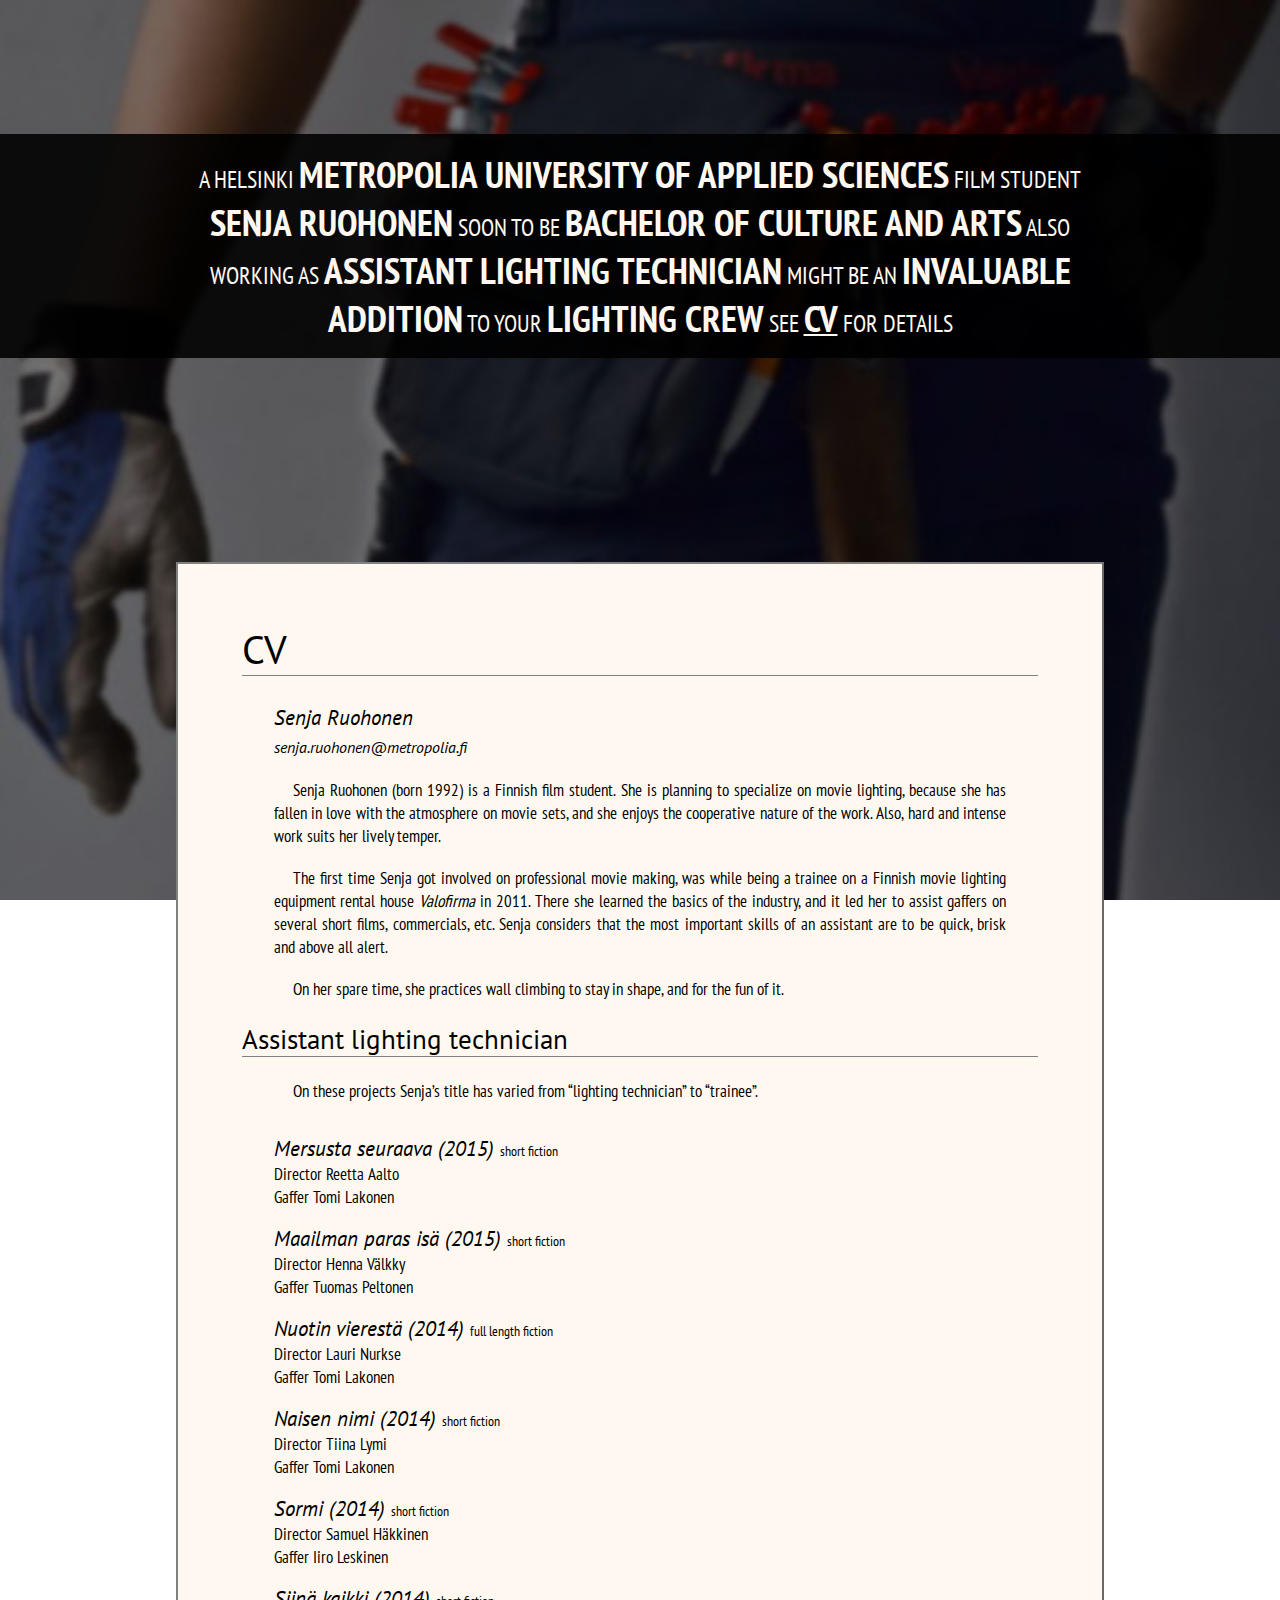
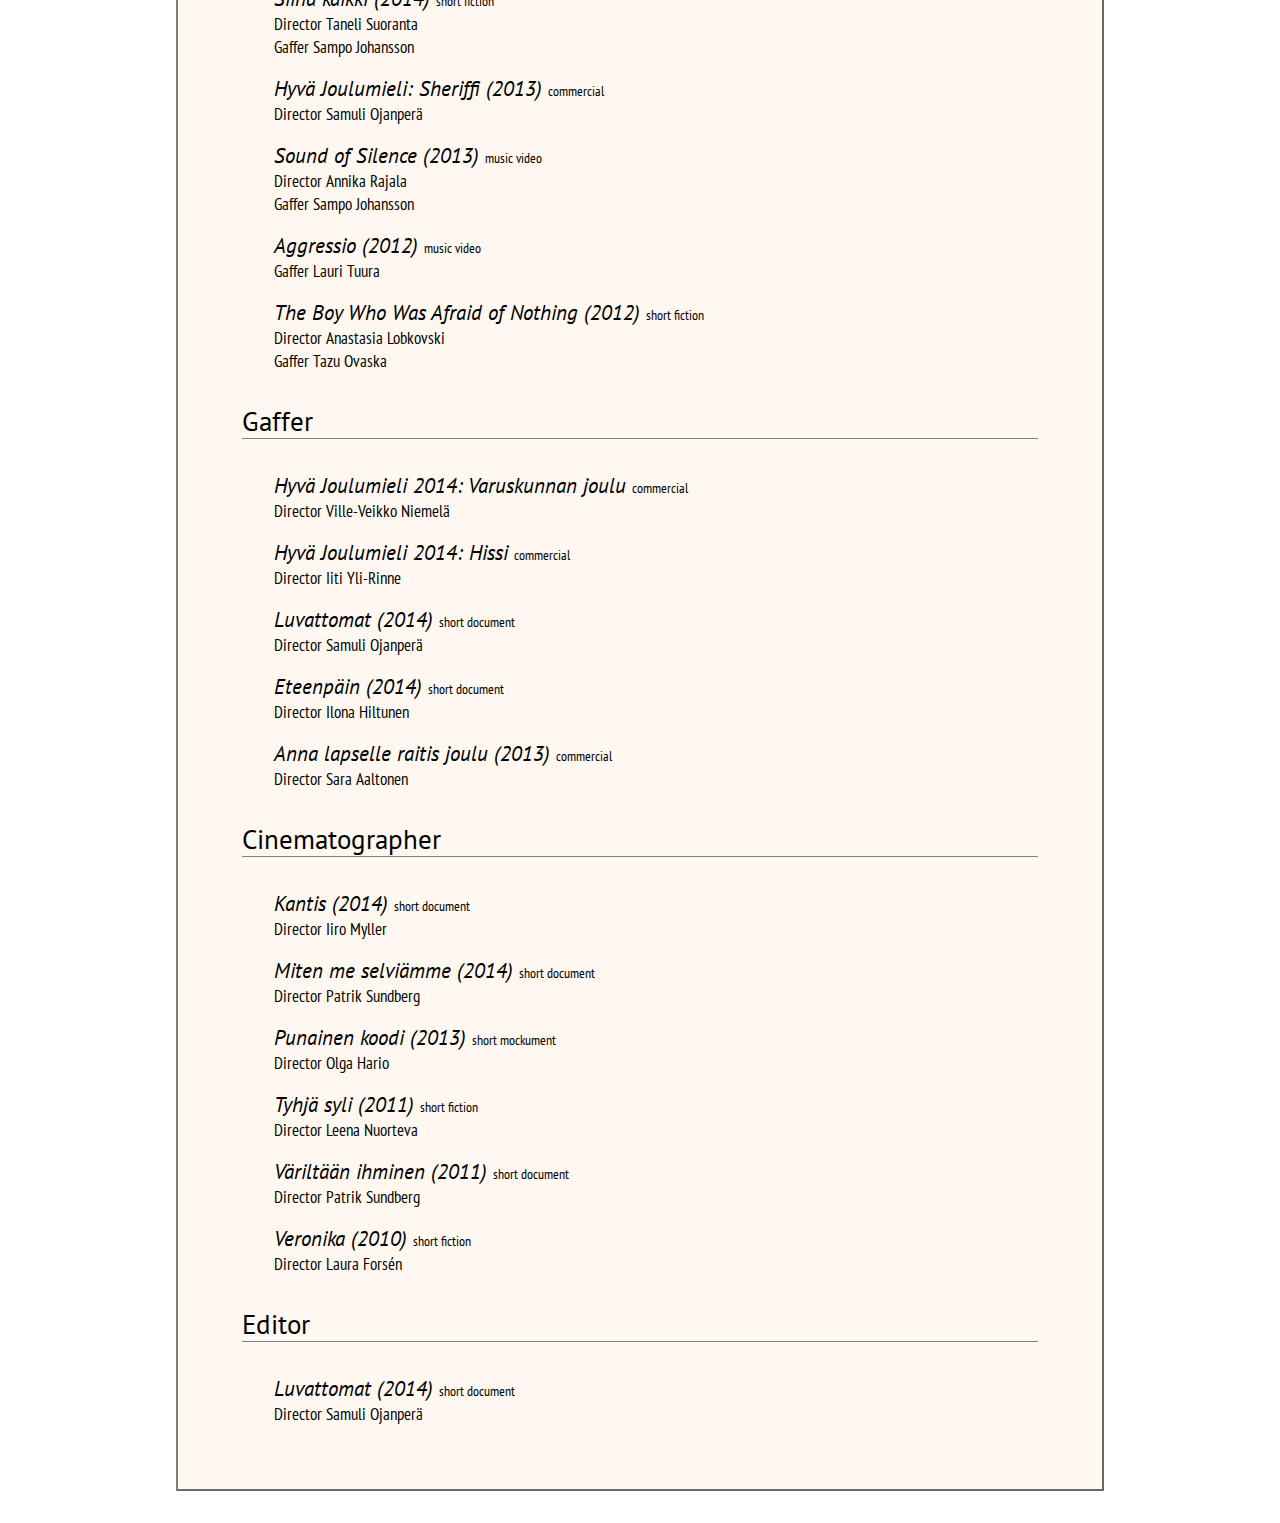
==== index.html @ 30460983 "Talents to skills" ====
<!DOCTYPE html>
<html xmlns="http://www.w3.org/1999/xhtml">
<head>
<title>Senja Ruohonen</title>
<link rel="stylesheet" href="senja.css">
<link rel="icon" href="imgs/nipsu16.png" sizes="16x16">
<link rel="icon" href="imgs/nipsu96.png" sizes="96x96">
<link rel="icon" href="imgs/nipsu32.png" sizes="32x32">
<meta property="og:title" content="Senja Ruohonen">
<meta property="og:url" content="http://senjaruohonen.name">
<meta property="og:site_name" content="Website of Senja Ruohonen">
<meta property="og:image" content="http://senjaruohonen.name/imgs/fbog.jpg">
<meta property="og:description" content="A Helsinki Metropolia University of Applied Sciences film student Senja Ruohonen, soon to be Bachelor of Culture And Arts, also working as Assistant Lighting Technician might be an invaluable addition to your lighting crew.">
<script src="https://ajax.googleapis.com/ajax/libs/jquery/2.1.3/jquery.min.js"></script>
<script src="senja.js"></script>
</head>
<body>

<div id="viewport">

<div id="cover"></div>

<div id="banner"><p>A HELSINKI <em>METROPOLIA UNIVERSITY OF APPLIED SCIENCES</em> FILM STUDENT <em>SENJA RUOHONEN</em> SOON TO BE <em>BACHELOR OF CULTURE AND ARTS</em> ALSO WORKING AS <em>ASSISTANT LIGHTING TECHNICIAN</em> MIGHT BE AN <em>INVALUABLE ADDITION</em> TO YOUR <em>LIGHTING CREW</em> SEE <a href="#cv"><em>CV</em></a> FOR DETAILS</p></div>

</div>

<a id="cv">&nbsp;</a>

<div id="a4">

<h1>CV</h1>

<address>Senja Ruohonen<br>
<small>senja.ruohonen&#64;metropolia&#46;fi</small></address>

<p>Senja Ruohonen (born 1992) is a Finnish film student. She is planning to specialize on movie lighting, because she has fallen in love with the atmosphere on movie sets, and she enjoys the cooperative nature of the work. Also, hard and intense work suits her lively temper.</p>

<p>The first time Senja got involved on professional movie making, was while being a trainee on a Finnish movie lighting equipment rental house <i>Valofirma</i> in 2011. There she learned the basics of the industry, and it led her to assist gaffers on several short films, commercials, etc. Senja considers that the most important skills of an assistant are to be quick, brisk and above all alert.</p>

<p>On her spare time, she practices wall climbing to stay in shape, and for the fun of it.</p>

<h2>Assistant lighting technician</h2>

<p>On these projects Senja’s title has varied from “lighting technician” to “trainee”.</p>

<ul>

<li>
<cite>Mersusta seuraava (2015) </cite><small>short fiction</small><br>
Director Reetta Aalto<br>Gaffer Tomi Lakonen<br>
</li>

<li>
<cite>Maailman paras isä (2015) </cite><small>short fiction</small><br>
Director Henna Välkky<br>Gaffer Tuomas Peltonen<br>
</li>

<li>
<cite>Nuotin vierestä (2014) </cite><small>full length fiction</small><br>
Director Lauri Nurkse<br>Gaffer Tomi Lakonen<br>
</li>

<li>
<cite>Naisen nimi (2014) </cite><small>short fiction</small><br>
Director Tiina Lymi<br>Gaffer Tomi Lakonen<br>
</li>

<li>
<cite>Sormi (2014) </cite><small>short fiction</small><br>
Director Samuel Häkkinen<br>Gaffer Iiro Leskinen<br>
</li>

<li>
<cite>Siinä kaikki (2014) </cite><small>short fiction</small><br>
Director Taneli Suoranta<br>Gaffer Sampo Johansson<br>
</li>

<li>
<cite>Hyvä Joulumieli: Sheriffi (2013) </cite><small>commercial</small><br>
Director Samuli Ojanperä<br>
</li>

<li>
<cite>Sound of Silence (2013) </cite><small>music video</small><br>
Director Annika Rajala<br>Gaffer Sampo Johansson<br>
</li>

<li>
<cite>Aggressio (2012) </cite><small>music video</small><br>
Gaffer Lauri Tuura<br>
</li>

<li>
<cite>The Boy Who Was Afraid of Nothing (2012) </cite><small>short fiction</small><br>
Director Anastasia Lobkovski<br>Gaffer Tazu Ovaska<br>
</li>

</ul>

<h2>Gaffer</h2>

<ul>

<li>
<cite>Hyvä Joulumieli 2014: Varuskunnan joulu </cite><small>commercial</small><br>
Director Ville-Veikko Niemelä<br>
</li>

<li>
<cite>Hyvä Joulumieli 2014: Hissi </cite><small>commercial</small><br>
Director Iiti Yli-Rinne<br>
</li>

<li>
<cite>Luvattomat (2014) </cite><small>short document</small><br>
Director Samuli Ojanperä<br>
</li>

<li>
<cite>Eteenpäin (2014) </cite><small>short document</small><br>
Director Ilona Hiltunen<br>
</li>

<li>
<cite>Anna lapselle raitis joulu (2013) </cite><small>commercial</small><br>
Director Sara Aaltonen<br>
</li>

</ul>

<h2>Cinematographer</h2>

<ul>

<li>
<cite>Kantis (2014) </cite><small>short document</small><br>
Director Iiro Myller<br>
</li>

<li>
<cite>Miten me selviämme (2014) </cite><small>short document</small><br>
Director Patrik Sundberg<br>
</li>

<li>
<cite>Punainen koodi (2013) </cite><small>short mockument</small><br>
Director Olga Hario<br>
</li>

<li>
<cite>Tyhjä syli (2011) </cite><small>short fiction</small><br>
Director Leena Nuorteva<br>
</li>

<li>
<cite>Väriltään ihminen (2011) </cite><small>short document</small><br>
Director Patrik Sundberg<br>
</li>

<li>
<cite>Veronika (2010) </cite><small>short fiction</small><br>
Director Laura Forsén<br>
</li>

</ul>

<h2>Editor</h2>

<ul>

<li>
<cite>Luvattomat (2014) </cite><small>short document</small><br>
Director Samuli Ojanperä<br>
</li>

</ul>

</div>

</body>
</html>
---- senja.css ----
@import url(http://fonts.googleapis.com/css?family=PT+Sans|PT+Sans+Narrow);

html, body, div {
  margin: 0;
  padding: 0;
}

body {
  background: url(imgs/mini.jpg) no-repeat center center fixed;
  -webkit-background-size: cover;
  -moz-background-size: cover;
  -o-background-size: cover;
  background-size: cover;
}

div#viewport {
  min-height: 480px;
  position: relative;
  margin-bottom: 2rem;
}

div#cover {
  position: absolute;
  width: 100%;
  height: 100%;
  overflow: hidden;
  background: url(imgs/mini.jpg) no-repeat center center fixed;
  -webkit-background-size: cover;
  -moz-background-size: cover;
  -o-background-size: cover;
  background-size: cover;
}

div#banner {
  position: absolute;
  top: 28%;
  left: 0;
  right: 0;
  background: rgba(0, 0, 0, 0.88);
}

#banner p {
  margin: 1rem auto;
  max-width: 72%;
  text-align: center;
  font-size: 18pt;
  font-weight: normal;
  font-family: 'PT Sans Narrow', sans-serif;
  color: #fff8f0;
}
#banner p em {
  font-family: 'PT Sans Narrow', sans-serif;
  font-size: 28pt;
  font-weight: bold;
  font-style: normal;
}
#banner p a {
  color: inherit;
}
#banner p a:hover em {
  font-style: italic;
}

#a4 {
  margin: 2rem auto;
  padding: 2rem 4rem;
  max-width: 8.3in;
  background: #fff8f0;
  border: solid 2px gray;
  border-color: gray dimgray dimgray gray;
}

h1, h2 {
  font-weight: normal;
  font-family: 'PT Sans', sans-serif;
  border-bottom: solid 1px gray;
}
h1 {
  font-size: 30pt;
}
h2 {
  font-size: 20pt;
}

address {
  margin: 1rem 2rem;
  font-size: 16pt;
  font-family: 'PT Sans', sans-serif;
}
address small {
  font-size: 12pt;
  font-family: 'PT Sans', sans-serif;
}
#a4 p {
  margin: 1.2rem 2rem;
  text-indent: 1.2rem;
  text-align: justify;
  font-family: 'PT Sans Narrow', sans-serif;
  font-size: 13pt;
}

ul {
  margin: 2rem;
  padding: 0;
}
ul > li {
  margin: 1rem 0;
  list-style: none;
  font-family: 'PT Sans Narrow', sans-serif;
  font-size: 13pt;
}
ul > li > cite {
  font-size: 16pt;
  font-style: italic;
  font-family: 'PT Sans', sans-serif;
}
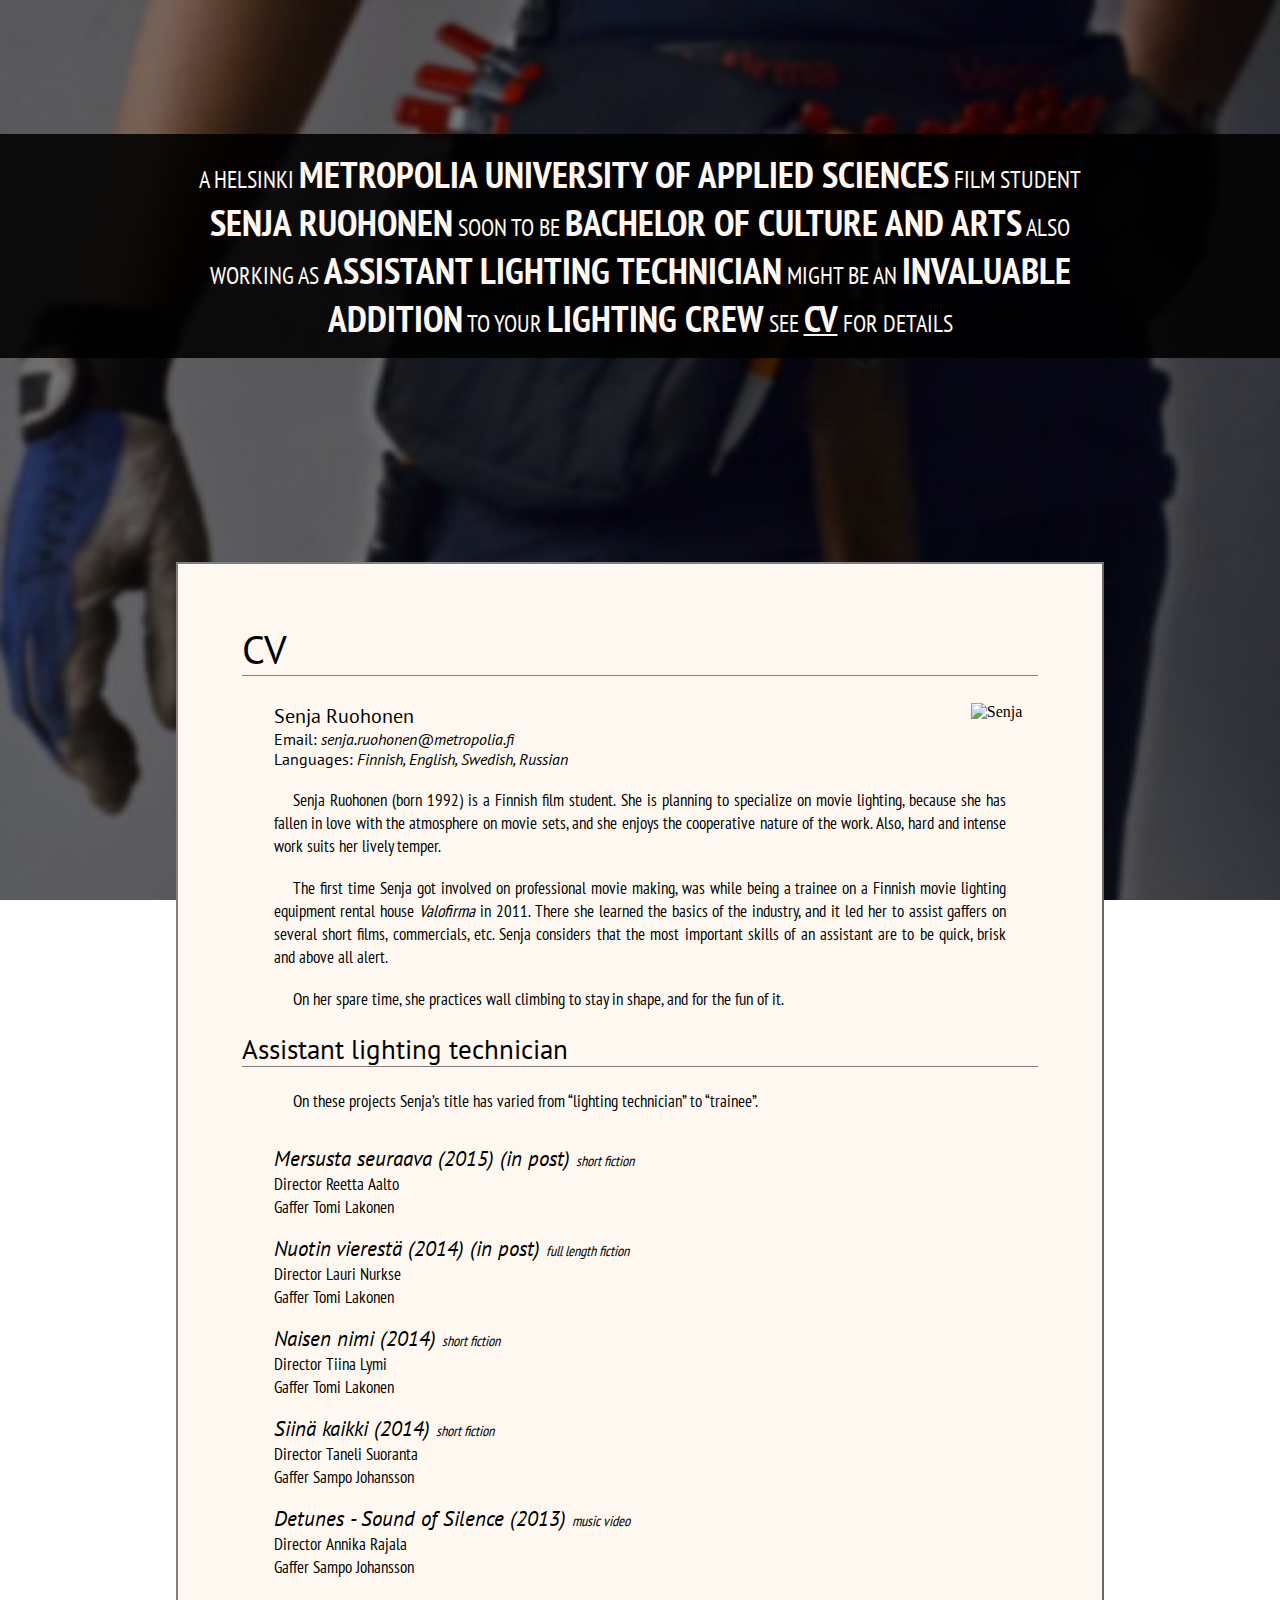
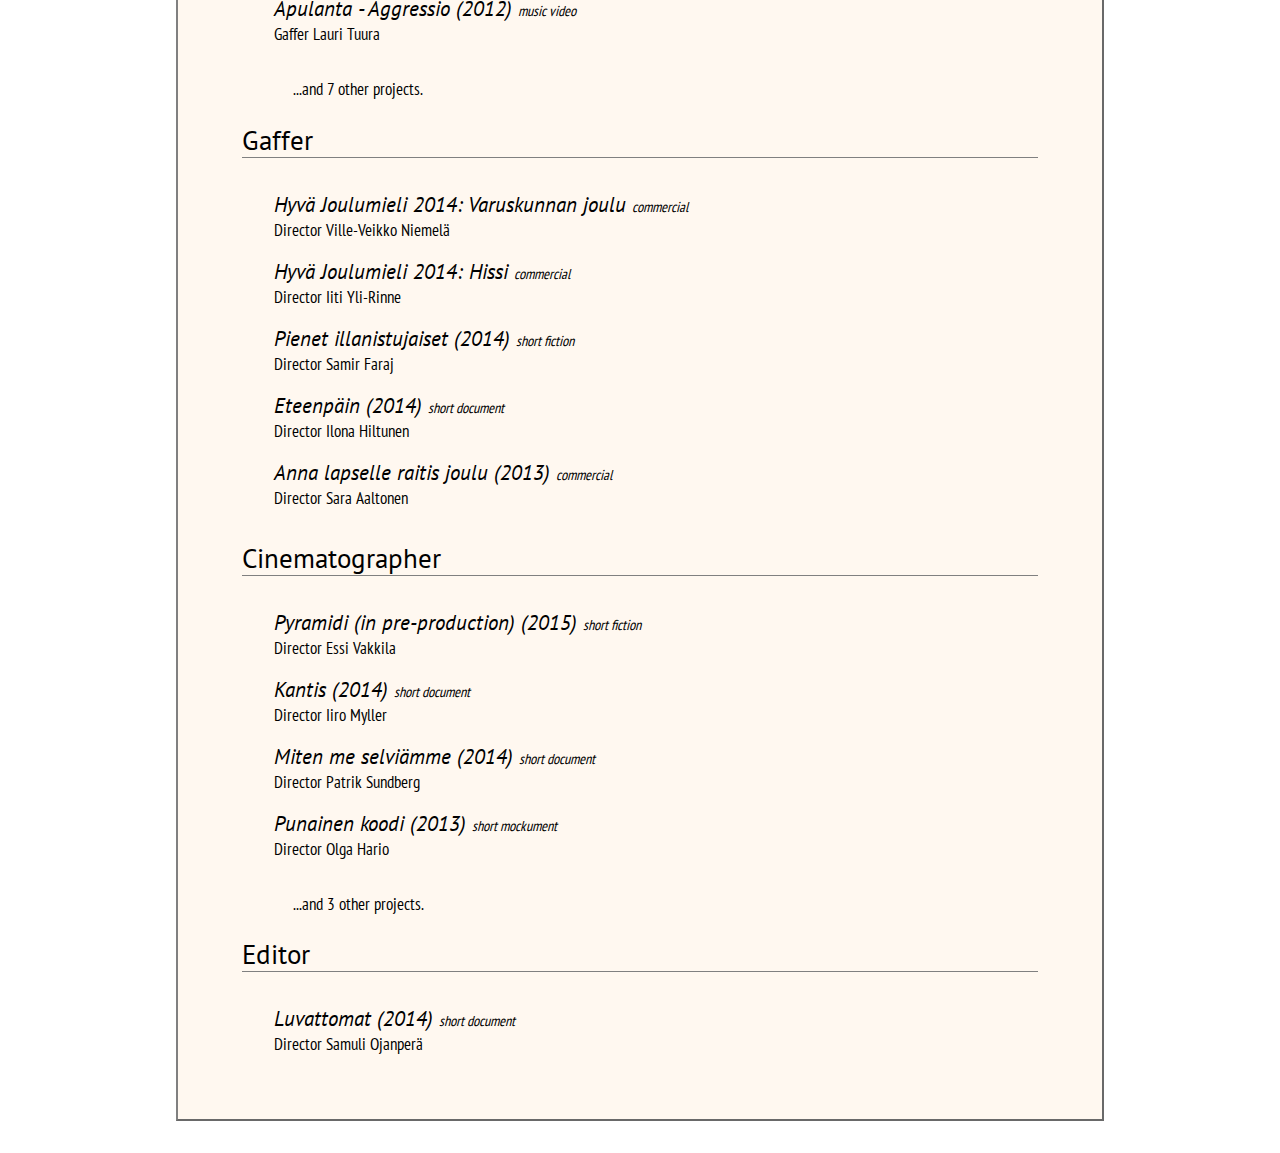
==== commit d351b6e7: "CV trimmed down" ====
--- a/index.html
+++ b/index.html
@@ -30,8 +30,13 @@
 
 <h1>CV</h1>
 
-<address>Senja Ruohonen<br>
-<small>senja.ruohonen&#64;metropolia&#46;fi</small></address>
+<img src="imgs/polaroid.jpg" alt="Senja">
+
+<address>
+<strong>Senja Ruohonen</strong><br>
+Email: <i>senja.ruohonen&#64;metropolia&#46;fi</i><br>
+Languages: <i>Finnish, English, Swedish, Russian</i>
+</address>
 
 <p>Senja Ruohonen (born 1992) is a Finnish film student. She is planning to specialize on movie lighting, because she has fallen in love with the atmosphere on movie sets, and she enjoys the cooperative nature of the work. Also, hard and intense work suits her lively temper.</p>
 
@@ -46,17 +51,12 @@
 <ul>
 
 <li>
-<cite>Mersusta seuraava (2015) </cite><small>short fiction</small><br>
+<cite>Mersusta seuraava (2015) (in post) </cite><small>short fiction</small><br>
 Director Reetta Aalto<br>Gaffer Tomi Lakonen<br>
 </li>
 
 <li>
-<cite>Maailman paras isä (2015) </cite><small>short fiction</small><br>
-Director Henna Välkky<br>Gaffer Tuomas Peltonen<br>
-</li>
-
-<li>
-<cite>Nuotin vierestä (2014) </cite><small>full length fiction</small><br>
+<cite>Nuotin vierestä (2014) (in post) </cite><small>full length fiction</small><br>
 Director Lauri Nurkse<br>Gaffer Tomi Lakonen<br>
 </li>
 
@@ -66,36 +66,33 @@
 </li>
 
 <li>
-<cite>Sormi (2014) </cite><small>short fiction</small><br>
-Director Samuel Häkkinen<br>Gaffer Iiro Leskinen<br>
-</li>
-
-<li>
 <cite>Siinä kaikki (2014) </cite><small>short fiction</small><br>
 Director Taneli Suoranta<br>Gaffer Sampo Johansson<br>
 </li>
 
 <li>
-<cite>Hyvä Joulumieli: Sheriffi (2013) </cite><small>commercial</small><br>
-Director Samuli Ojanperä<br>
-</li>
-
-<li>
-<cite>Sound of Silence (2013) </cite><small>music video</small><br>
+<cite>Detunes - Sound of Silence (2013) </cite><small>music video</small><br>
 Director Annika Rajala<br>Gaffer Sampo Johansson<br>
 </li>
 
 <li>
-<cite>Aggressio (2012) </cite><small>music video</small><br>
+<cite>Apulanta - Aggressio (2012) </cite><small>music video</small><br>
 Gaffer Lauri Tuura<br>
 </li>
 
-<li>
-<cite>The Boy Who Was Afraid of Nothing (2012) </cite><small>short fiction</small><br>
-Director Anastasia Lobkovski<br>Gaffer Tazu Ovaska<br>
-</li>
+</ul>
 
-</ul>
+<p>...and 7 other projects.</p>
+
+<!--
+Maailman paras isä (2015)
+Sormi (2014)
+Hyvä Joulumieli: Sheriffi (2013)
+The Boy Who Was Afraid of Nothing (2012)
+Vaasan (mainos)
+Felix (mainos)
+Kotipizza (mainos)
+-->
 
 <h2>Gaffer</h2>
 
@@ -112,8 +109,8 @@
 </li>
 
 <li>
-<cite>Luvattomat (2014) </cite><small>short document</small><br>
-Director Samuli Ojanperä<br>
+<cite>Pienet illanistujaiset (2014) </cite><small>short fiction</small><br>
+Director Samir Faraj<br>
 </li>
 
 <li>
@@ -133,6 +130,11 @@
 <ul>
 
 <li>
+<cite>Pyramidi (in pre-production) (2015) </cite><small>short fiction</small><br>
+Director Essi Vakkila<br>
+</li>
+
+<li>
 <cite>Kantis (2014) </cite><small>short document</small><br>
 Director Iiro Myller<br>
 </li>
@@ -147,22 +149,15 @@
 Director Olga Hario<br>
 </li>
 
-<li>
-<cite>Tyhjä syli (2011) </cite><small>short fiction</small><br>
-Director Leena Nuorteva<br>
-</li>
+</ul>
 
-<li>
-<cite>Väriltään ihminen (2011) </cite><small>short document</small><br>
-Director Patrik Sundberg<br>
-</li>
+<p>...and 3 other projects.</p>
 
-<li>
-<cite>Veronika (2010) </cite><small>short fiction</small><br>
-Director Laura Forsén<br>
-</li>
-
-</ul>
+<!--
+Tyhjä syli (2011)
+Väriltään ihminen (2011)
+Veronika (2010)
+-->
 
 <h2>Editor</h2>
 
@@ -177,5 +172,13 @@
 
 </div>
 
+<script>
+(function(i,s,o,g,r,a,m){i['GoogleAnalyticsObject']=r;i[r]=i[r]||function(){
+(i[r].q=i[r].q||[]).push(arguments)},i[r].l=1*new Date();a=s.createElement(o),
+m=s.getElementsByTagName(o)[0];a.async=1;a.src=g;m.parentNode.insertBefore(a,m)
+})(window,document,'script','//www.google-analytics.com/analytics.js','ga');
+ga('create', 'UA-59536182-1', 'auto');
+ga('send', 'pageview');
+</script>
 </body>
 </html>
--- a/senja.css
+++ b/senja.css
@@ -71,6 +71,11 @@
   border-color: gray dimgray dimgray gray;
 }
 
+#a4 img {
+  float: right;
+  padding: 0 1em;
+}
+
 h1, h2 {
   font-weight: normal;
   font-family: 'PT Sans', sans-serif;
@@ -85,13 +90,14 @@
 
 address {
   margin: 1rem 2rem;
-  font-size: 16pt;
+  font-size: 12pt;
+  font-style: normal;
   font-family: 'PT Sans', sans-serif;
 }
-address small {
-  font-size: 12pt;
-  font-family: 'PT Sans', sans-serif;
+address strong {
+  font: 15pt 'PT Sans', sans-serif;
 }
+
 #a4 p {
   margin: 1.2rem 2rem;
   text-indent: 1.2rem;
@@ -115,3 +121,6 @@
   font-style: italic;
   font-family: 'PT Sans', sans-serif;
 }
+ul > li > small {
+  font-style: italic;
+}
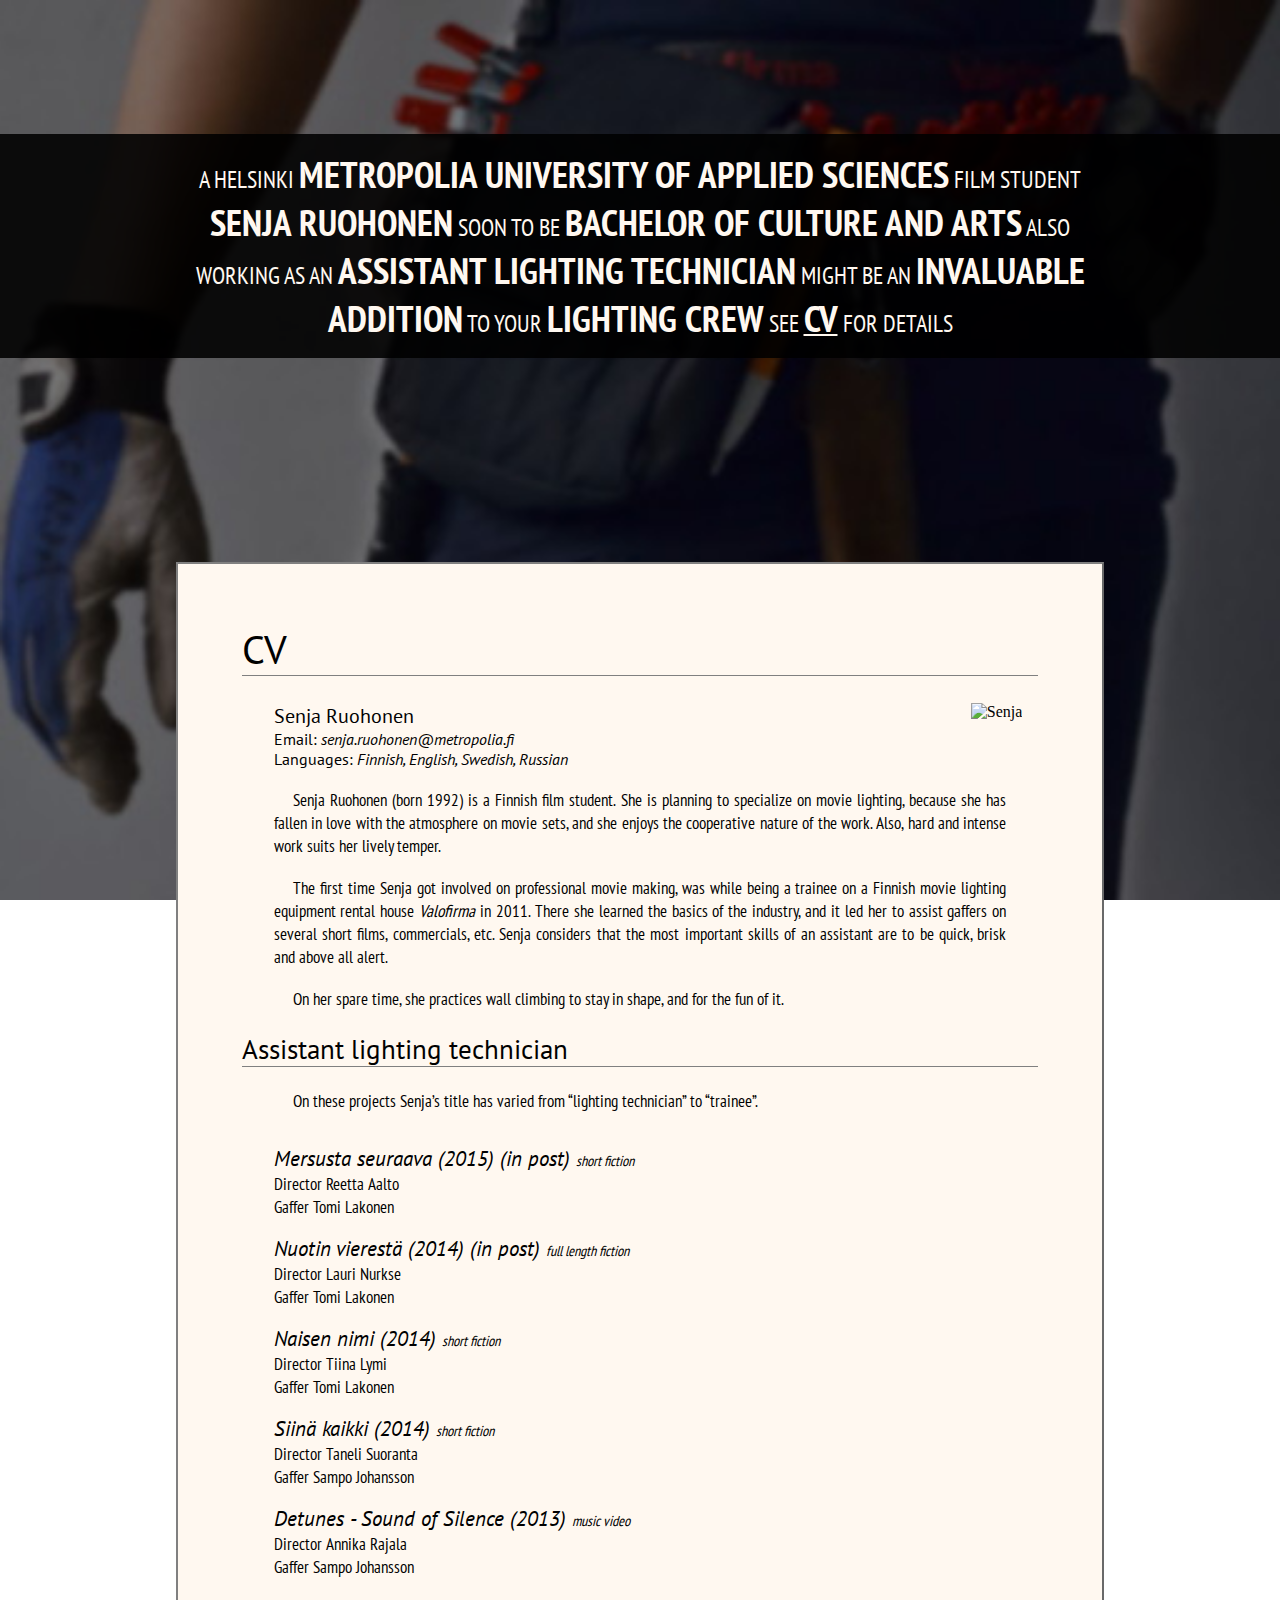
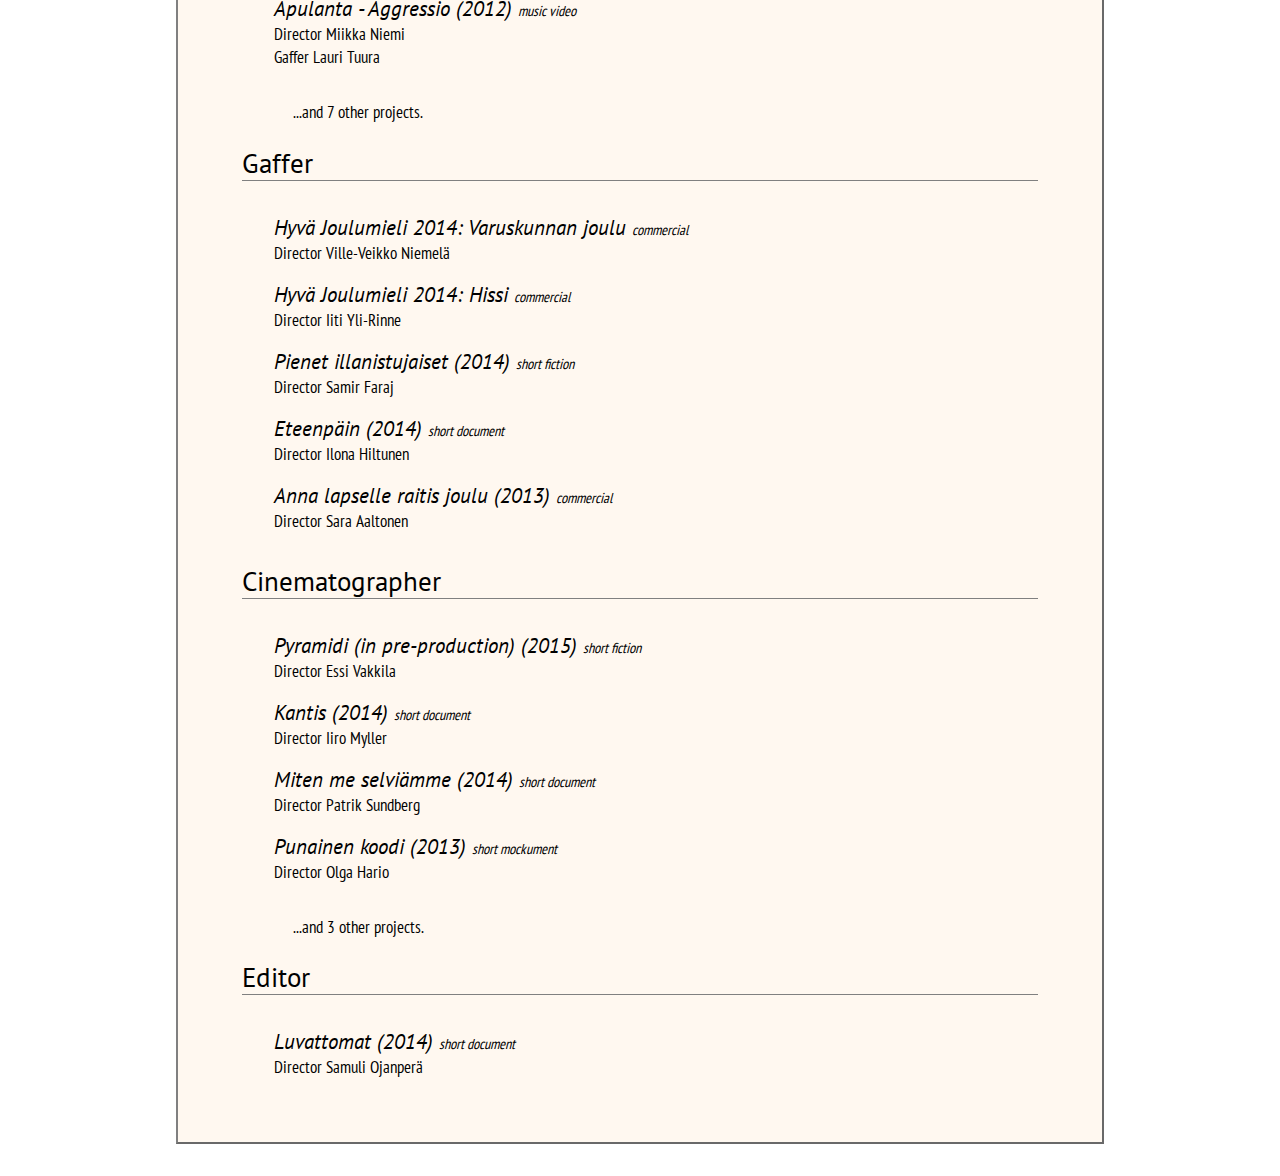
==== commit 3e2d39ab: "foo" ====
--- a/index.html
+++ b/index.html
@@ -10,7 +10,7 @@
 <meta property="og:url" content="http://senjaruohonen.name">
 <meta property="og:site_name" content="Website of Senja Ruohonen">
 <meta property="og:image" content="http://senjaruohonen.name/imgs/fbog.jpg">
-<meta property="og:description" content="A Helsinki Metropolia University of Applied Sciences film student Senja Ruohonen, soon to be Bachelor of Culture And Arts, also working as Assistant Lighting Technician might be an invaluable addition to your lighting crew.">
+<meta property="og:description" content="A Helsinki Metropolia University of Applied Sciences film student Senja Ruohonen, soon to be Bachelor of Culture And Arts, also working as an Assistant Lighting Technician might be an invaluable addition to your lighting crew.">
 <script src="https://ajax.googleapis.com/ajax/libs/jquery/2.1.3/jquery.min.js"></script>
 <script src="senja.js"></script>
 </head>
@@ -20,7 +20,7 @@
 
 <div id="cover"></div>
 
-<div id="banner"><p>A HELSINKI <em>METROPOLIA UNIVERSITY OF APPLIED SCIENCES</em> FILM STUDENT <em>SENJA RUOHONEN</em> SOON TO BE <em>BACHELOR OF CULTURE AND ARTS</em> ALSO WORKING AS <em>ASSISTANT LIGHTING TECHNICIAN</em> MIGHT BE AN <em>INVALUABLE ADDITION</em> TO YOUR <em>LIGHTING CREW</em> SEE <a href="#cv"><em>CV</em></a> FOR DETAILS</p></div>
+<div id="banner"><p>A HELSINKI <em>METROPOLIA UNIVERSITY OF APPLIED SCIENCES</em> FILM STUDENT <em>SENJA RUOHONEN</em> SOON TO BE <em>BACHELOR OF CULTURE AND ARTS</em> ALSO WORKING AS AN <em>ASSISTANT LIGHTING TECHNICIAN</em> MIGHT BE AN <em>INVALUABLE ADDITION</em> TO YOUR <em>LIGHTING CREW</em> SEE <a href="#cv"><em>CV</em></a> FOR DETAILS</p></div>
 
 </div>
 
@@ -77,7 +77,7 @@
 
 <li>
 <cite>Apulanta - Aggressio (2012) </cite><small>music video</small><br>
-Gaffer Lauri Tuura<br>
+Director Miikka Niemi<br>Gaffer Lauri Tuura<br>
 </li>
 
 </ul>
@@ -88,7 +88,7 @@
 Maailman paras isä (2015)
 Sormi (2014)
 Hyvä Joulumieli: Sheriffi (2013)
-The Boy Who Was Afraid of Nothing (2012)
+The Boy Who Was Afraid of Nothing (2012) foo
 Vaasan (mainos)
 Felix (mainos)
 Kotipizza (mainos)
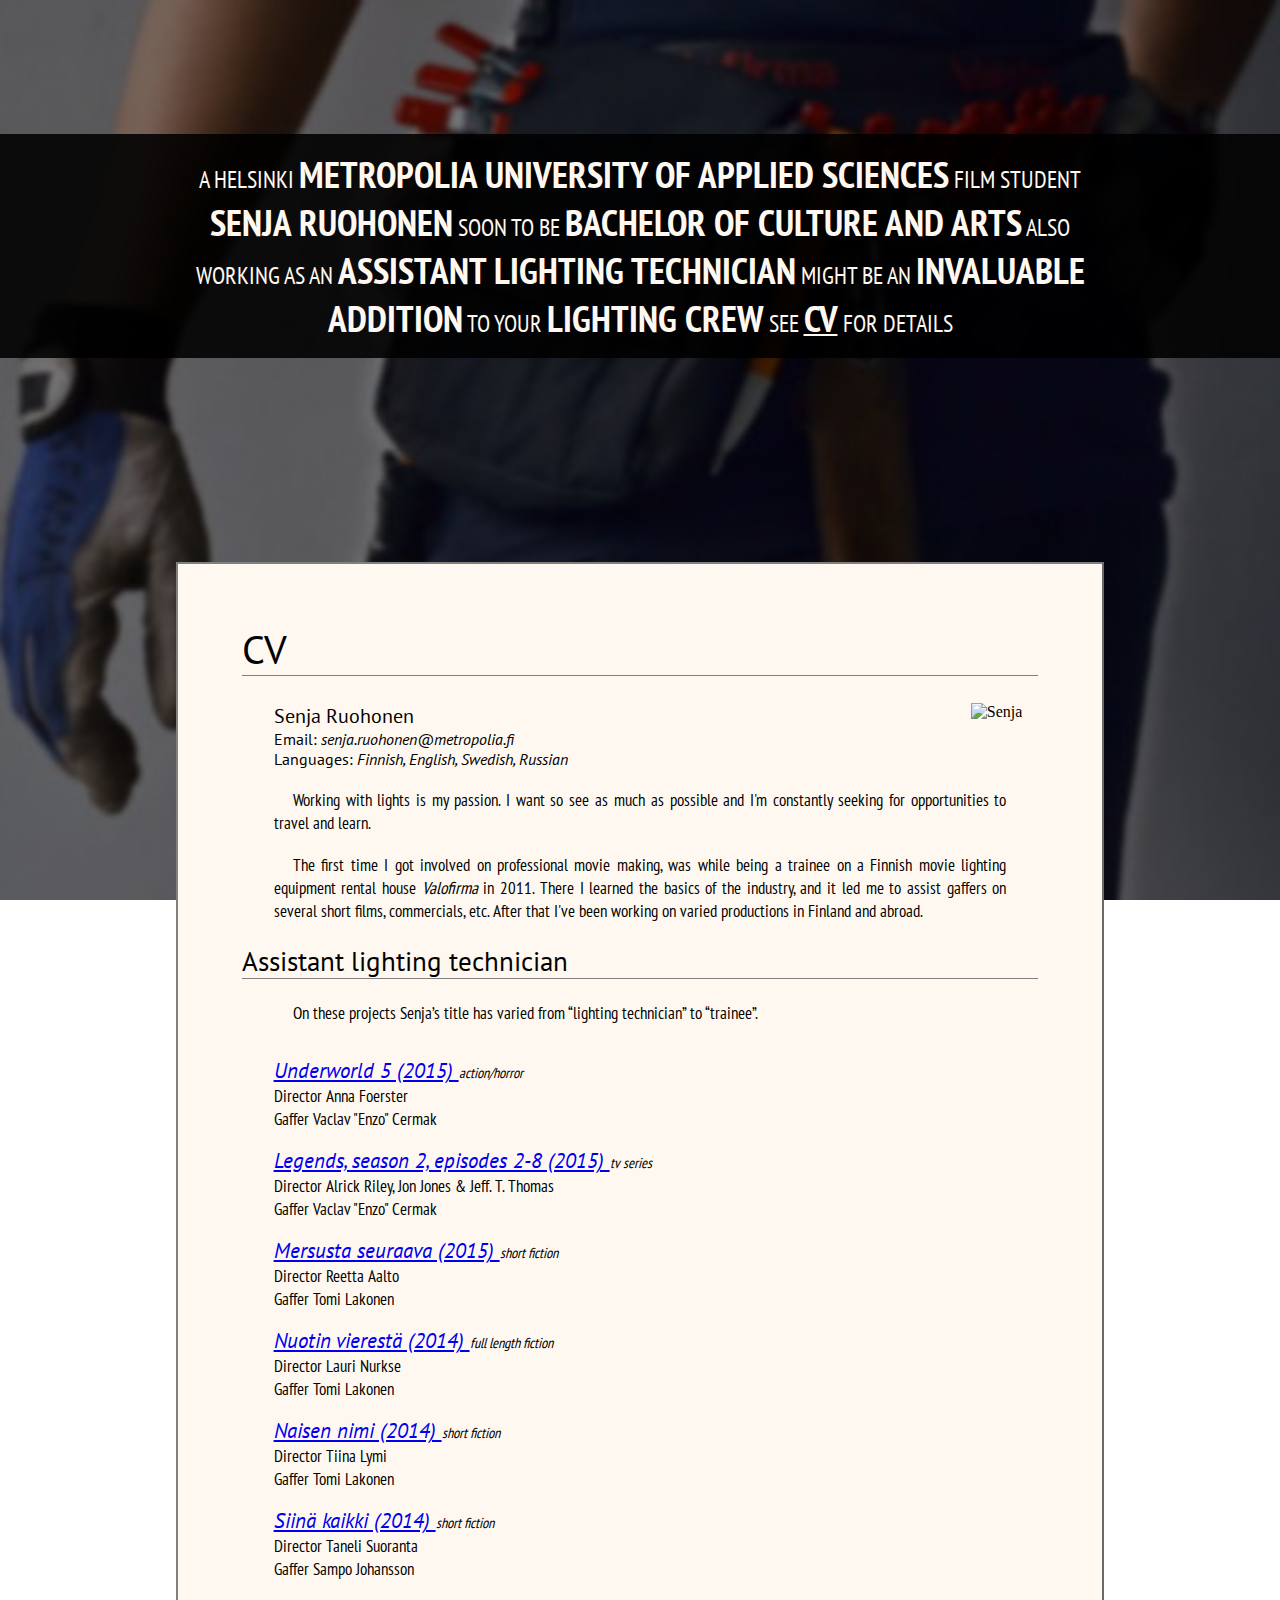
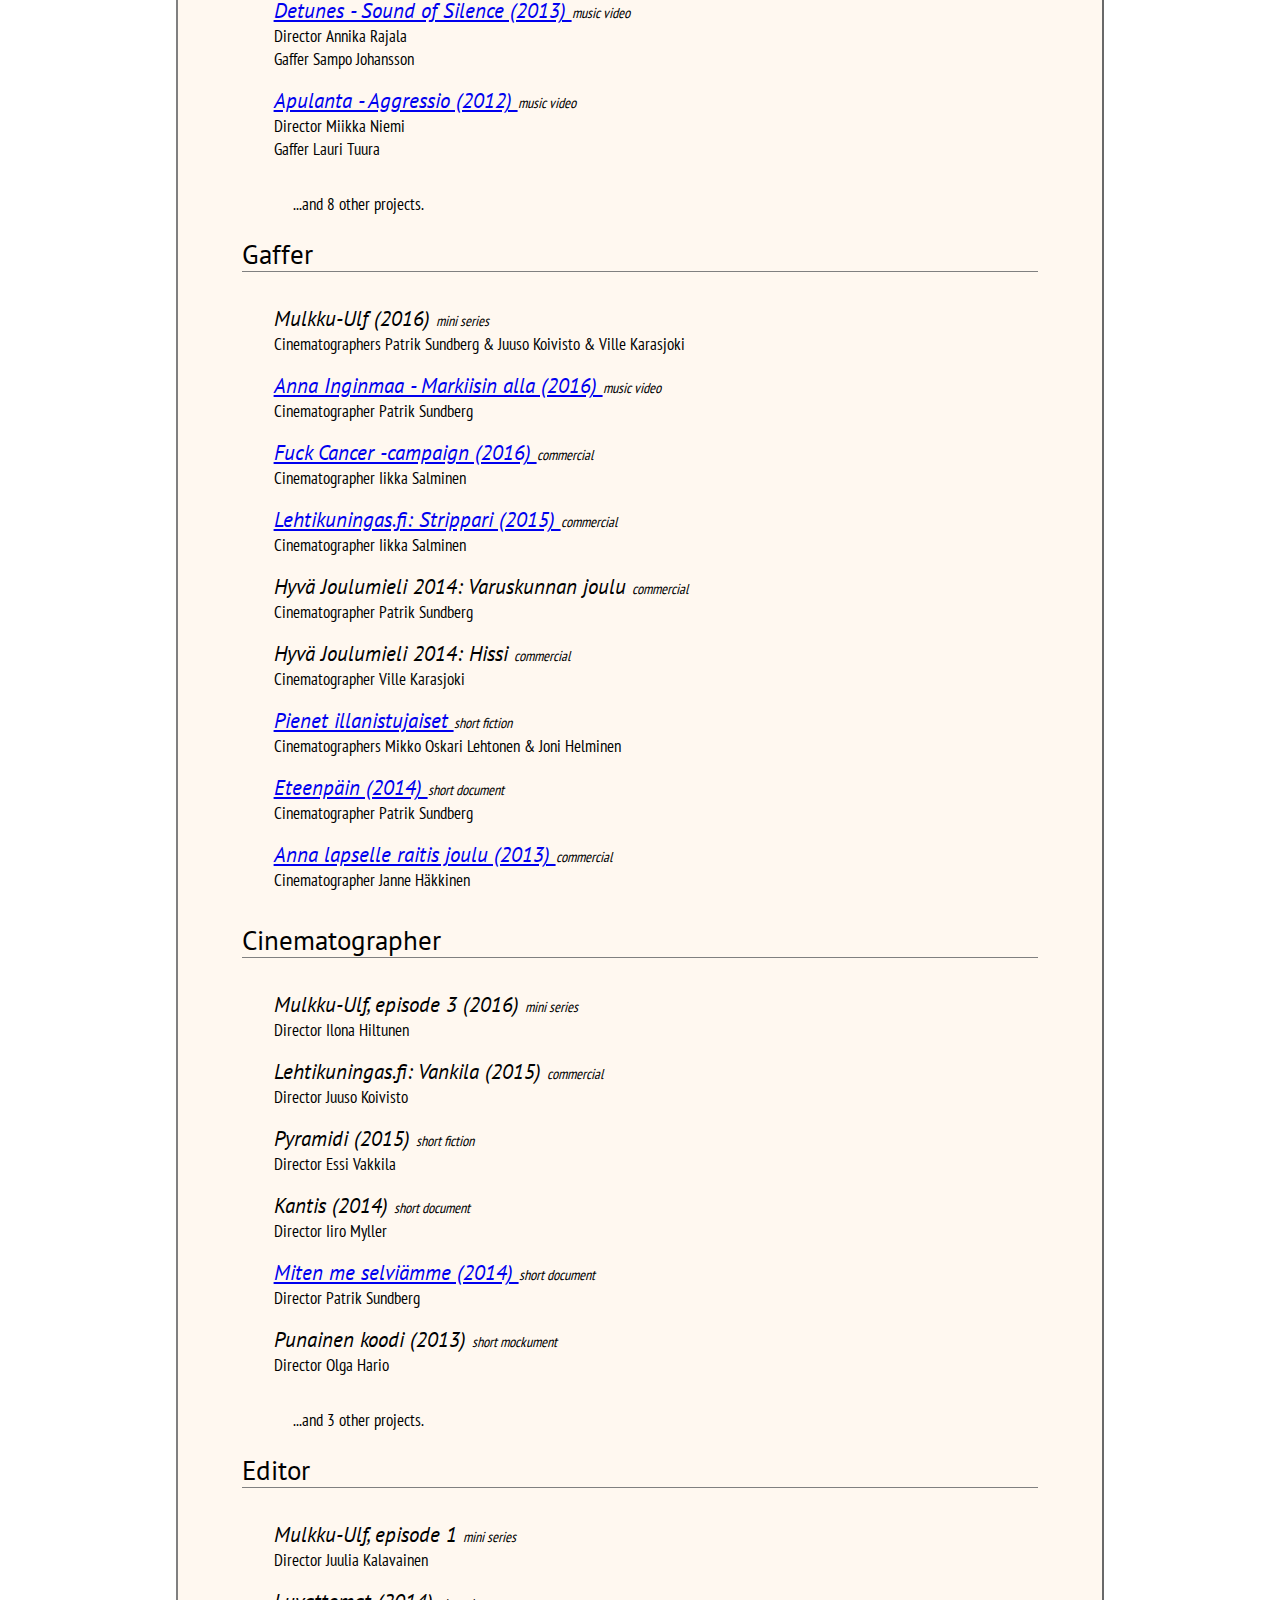
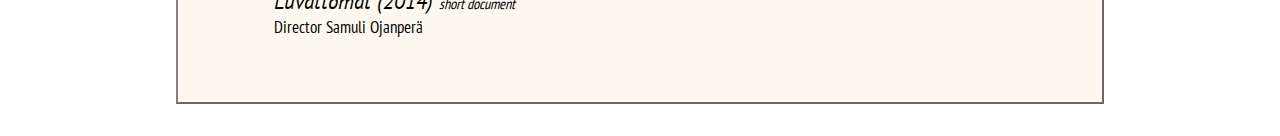
==== commit 4617e926: "updates" ====
--- a/index.html
+++ b/index.html
@@ -6,6 +6,7 @@
 <link rel="icon" href="imgs/nipsu16.png" sizes="16x16">
 <link rel="icon" href="imgs/nipsu96.png" sizes="96x96">
 <link rel="icon" href="imgs/nipsu32.png" sizes="32x32">
+<meta http-equiv="Content-Type" content="text/html; charset=utf-8">
 <meta property="og:title" content="Senja Ruohonen">
 <meta property="og:url" content="http://senjaruohonen.name">
 <meta property="og:site_name" content="Website of Senja Ruohonen">
@@ -38,53 +39,62 @@
 Languages: <i>Finnish, English, Swedish, Russian</i>
 </address>
 
-<p>Senja Ruohonen (born 1992) is a Finnish film student. She is planning to specialize on movie lighting, because she has fallen in love with the atmosphere on movie sets, and she enjoys the cooperative nature of the work. Also, hard and intense work suits her lively temper.</p>
-
-<p>The first time Senja got involved on professional movie making, was while being a trainee on a Finnish movie lighting equipment rental house <i>Valofirma</i> in 2011. There she learned the basics of the industry, and it led her to assist gaffers on several short films, commercials, etc. Senja considers that the most important skills of an assistant are to be quick, brisk and above all alert.</p>
-
-<p>On her spare time, she practices wall climbing to stay in shape, and for the fun of it.</p>
+<p>Working with lights is my passion. I want so see as much as possible and I'm constantly seeking for opportunities to travel and learn.</p>
+
+<p>The first time I got involved on professional movie making, was while being a trainee on a Finnish movie lighting equipment rental house <i>Valofirma</i> in 2011. There I learned the basics of the industry, and it led me to assist gaffers on several short films, commercials, etc. After that I've been working on varied productions in Finland and abroad.</p>
+
 
 <h2>Assistant lighting technician</h2>
 
 <p>On these projects Senja’s title has varied from “lighting technician” to “trainee”.</p>
-
-<ul>
-
-<li>
-<cite>Mersusta seuraava (2015) (in post) </cite><small>short fiction</small><br>
+<ul>
+
+<li>
+<cite><a href="http://www.imdb.com/title/tt3717252/">Underworld 5 (2015) </a></cite><small>action/horror</small><br>
+Director Anna Foerster<br>Gaffer Vaclav "Enzo" Cermak<br>
+</li>
+
+<li>
+<cite><a href="www.imdb.com/title/tt2402137/">Legends, season 2, episodes 2-8 (2015) </a></cite><small>tv series</small><br>
+Director Alrick Riley, Jon Jones & Jeff. T. Thomas<br>Gaffer Vaclav "Enzo" Cermak<br>
+</li>
+
+<li>
+<cite><a href="www.imdb.com/title/tt5284010/">Mersusta seuraava (2015) </a></cite><small>short fiction</small><br>
 Director Reetta Aalto<br>Gaffer Tomi Lakonen<br>
 </li>
 
 <li>
-<cite>Nuotin vierestä (2014) (in post) </cite><small>full length fiction</small><br>
+<cite><a href="www.imdb.com/title/tt3833748/">Nuotin vierestä (2014) </a></cite><small>full length fiction</small><br>
 Director Lauri Nurkse<br>Gaffer Tomi Lakonen<br>
 </li>
 
 <li>
-<cite>Naisen nimi (2014) </cite><small>short fiction</small><br>
+<cite><a href="www.imdb.com/title/tt4417864/">Naisen nimi (2014) </a></cite><small>short fiction</small><br>
 Director Tiina Lymi<br>Gaffer Tomi Lakonen<br>
 </li>
 
 <li>
-<cite>Siinä kaikki (2014) </cite><small>short fiction</small><br>
+<cite><a href="https://vimeo.com/98522931">Siinä kaikki (2014) </a></cite><small>short fiction</small><br>
 Director Taneli Suoranta<br>Gaffer Sampo Johansson<br>
 </li>
 
 <li>
-<cite>Detunes - Sound of Silence (2013) </cite><small>music video</small><br>
+<cite><a href="https://www.youtube.com/watch?v=HEUHWLGIJM4">Detunes - Sound of Silence (2013) </a></cite><small>music video</small><br>
 Director Annika Rajala<br>Gaffer Sampo Johansson<br>
 </li>
 
 <li>
-<cite>Apulanta - Aggressio (2012) </cite><small>music video</small><br>
+<cite><a href="https://www.youtube.com/watch?v=4t34IQgUoIQ">Apulanta - Aggressio (2012) </a></cite><small>music video</small><br>
 Director Miikka Niemi<br>Gaffer Lauri Tuura<br>
 </li>
 
 </ul>
 
-<p>...and 7 other projects.</p>
+<p>...and 8 other projects.</p>
 
 <!--
+Ödeö (2015)
 Maailman paras isä (2015)
 Sormi (2014)
 Hyvä Joulumieli: Sheriffi (2013)
@@ -99,38 +109,72 @@
 <ul>
 
 <li>
+<cite>Mulkku-Ulf (2016) </cite><small>mini series</small><br>
+Cinematographers Patrik Sundberg & Juuso Koivisto & Ville Karasjoki<br>
+</li>
+
+
+<li>
+<cite><a href="https://www.youtube.com/watch?v=XHWG_ilhtew">Anna Inginmaa - Markiisin alla (2016) </a></cite><small>music video</small><br>
+Cinematographer Patrik Sundberg<br>
+</li>
+
+
+<li>
+<cite><a href="https://vimeo.com/165262236">Fuck Cancer -campaign (2016) </a></cite><small>commercial</small><br>
+Cinematographer Iikka Salminen<br>
+</li>
+<!-- #990000 -->
+
+<li>
+<cite><a href="https://vimeo.com/165260887">Lehtikuningas.fi: Strippari (2015) </a> </cite><small>commercial</small><br>
+Cinematographer Iikka Salminen<br>
+</li>
+
+<li>
 <cite>Hyvä Joulumieli 2014: Varuskunnan joulu </cite><small>commercial</small><br>
-Director Ville-Veikko Niemelä<br>
+Cinematographer Patrik Sundberg<br>
 </li>
 
 <li>
 <cite>Hyvä Joulumieli 2014: Hissi </cite><small>commercial</small><br>
-Director Iiti Yli-Rinne<br>
-</li>
-
-<li>
-<cite>Pienet illanistujaiset (2014) </cite><small>short fiction</small><br>
-Director Samir Faraj<br>
-</li>
-
-<li>
-<cite>Eteenpäin (2014) </cite><small>short document</small><br>
+Cinematographer Ville Karasjoki<br>
+</li>
+
+<li>
+<cite><a href="https://vimeo.com/107711115">Pienet illanistujaiset </a></cite><small>short fiction</small><br>
+Cinematographers Mikko Oskari Lehtonen & Joni Helminen<br>
+</li>
+
+<li>
+<cite><a href="https://vimeo.com/97821461">Eteenpäin (2014) </a></cite><small>short document</small><br>
+Cinematographer Patrik Sundberg<br>
+</li>
+
+<li>
+<cite><a href="https://www.youtube.com/watch?v=atH-GKRfDwQ">Anna lapselle raitis joulu (2013) </a></cite><small>commercial</small><br>
+Cinematographer Janne Häkkinen<br>
+</li>
+
+</ul>
+
+<h2>Cinematographer</h2>
+
+<ul>
+
+<li>
+<cite>Mulkku-Ulf, episode 3 (2016) </cite><small>mini series</small><br>
 Director Ilona Hiltunen<br>
 </li>
 
-<li>
-<cite>Anna lapselle raitis joulu (2013) </cite><small>commercial</small><br>
-Director Sara Aaltonen<br>
-</li>
-
-</ul>
-
-<h2>Cinematographer</h2>
-
-<ul>
-
-<li>
-<cite>Pyramidi (in pre-production) (2015) </cite><small>short fiction</small><br>
+
+<li>
+<cite>Lehtikuningas.fi: Vankila (2015) </cite><small>commercial</small><br>
+Director Juuso Koivisto<br>
+</li>
+
+<li>
+<cite>Pyramidi (2015) </cite><small>short fiction</small><br>
 Director Essi Vakkila<br>
 </li>
 
@@ -140,7 +184,7 @@
 </li>
 
 <li>
-<cite>Miten me selviämme (2014) </cite><small>short document</small><br>
+<cite><a href="https://vimeo.com/98425317">Miten me selviämme (2014) </a></cite><small>short document</small><br>
 Director Patrik Sundberg<br>
 </li>
 
@@ -162,6 +206,11 @@
 <h2>Editor</h2>
 
 <ul>
+
+<li>
+<cite>Mulkku-Ulf, episode 1 </cite><small>mini series</small><br>
+Director Juulia Kalavainen<br>
+</li>
 
 <li>
 <cite>Luvattomat (2014) </cite><small>short document</small><br>
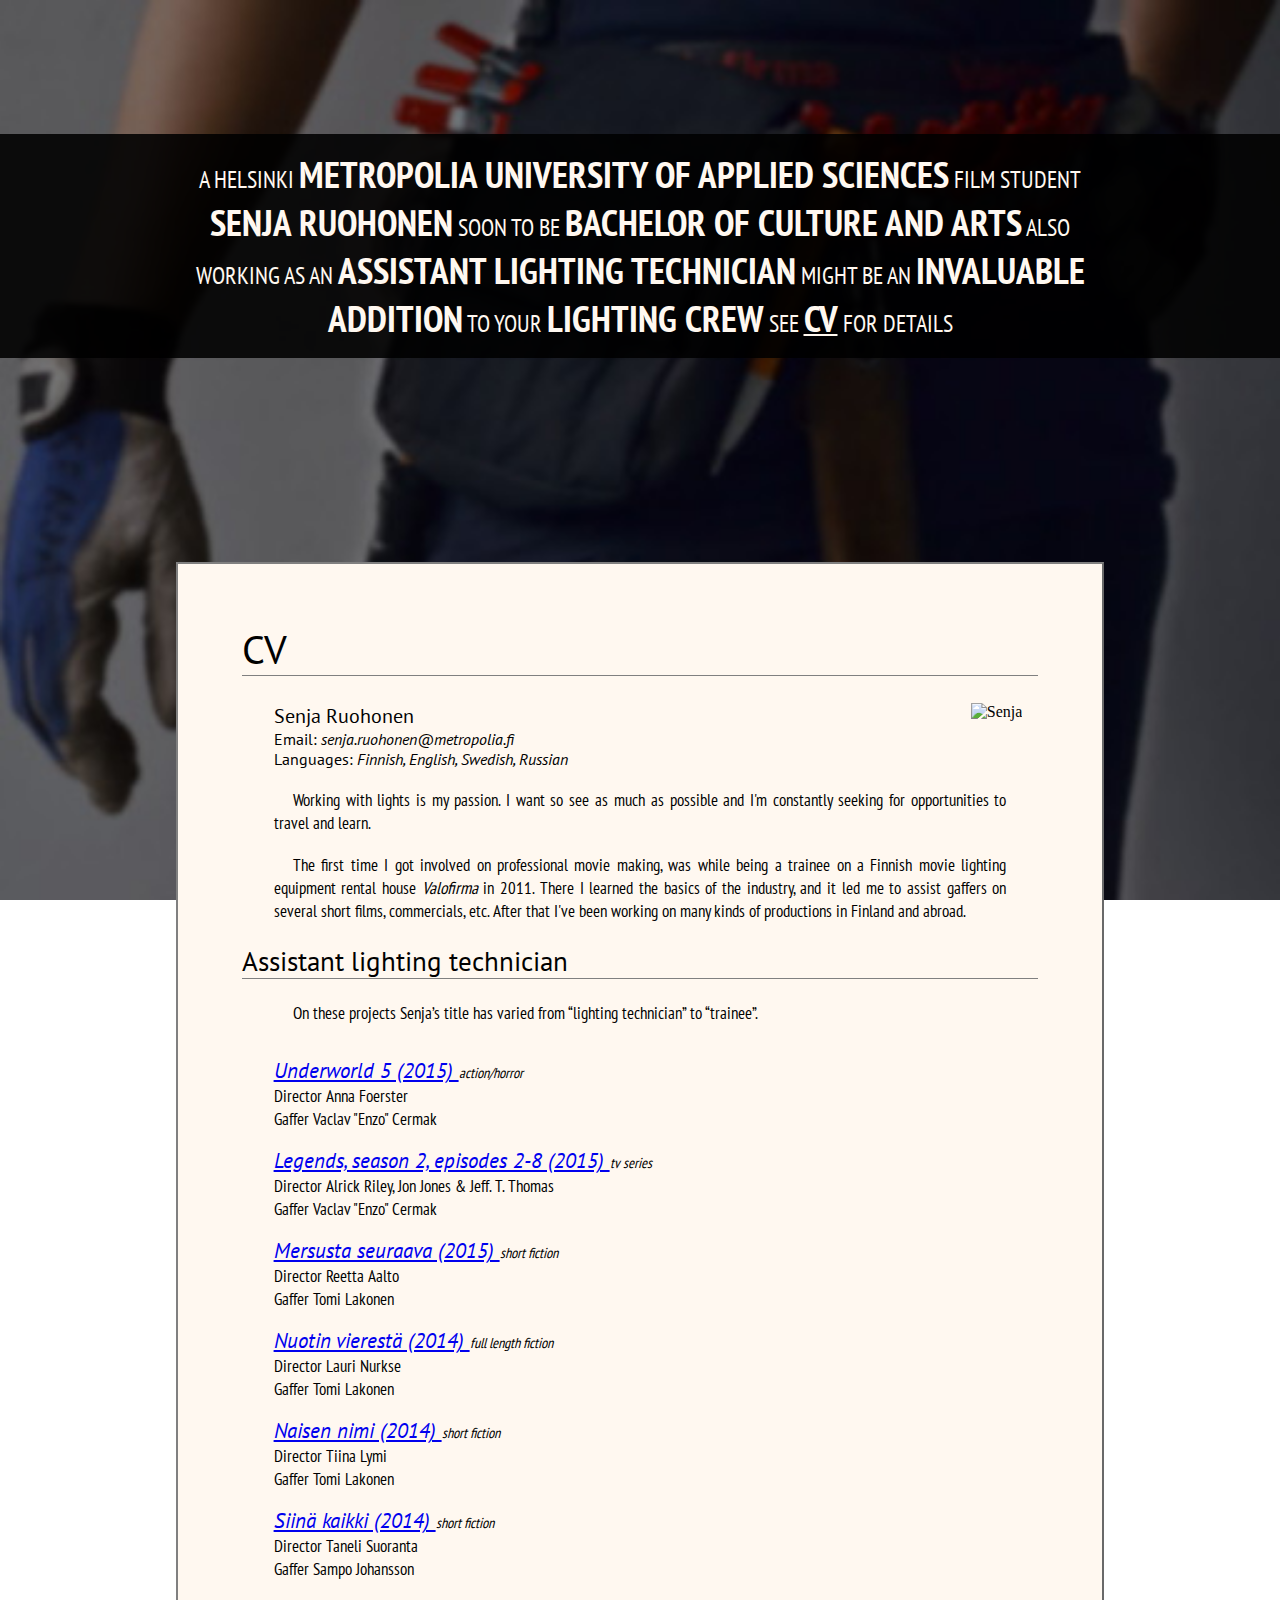
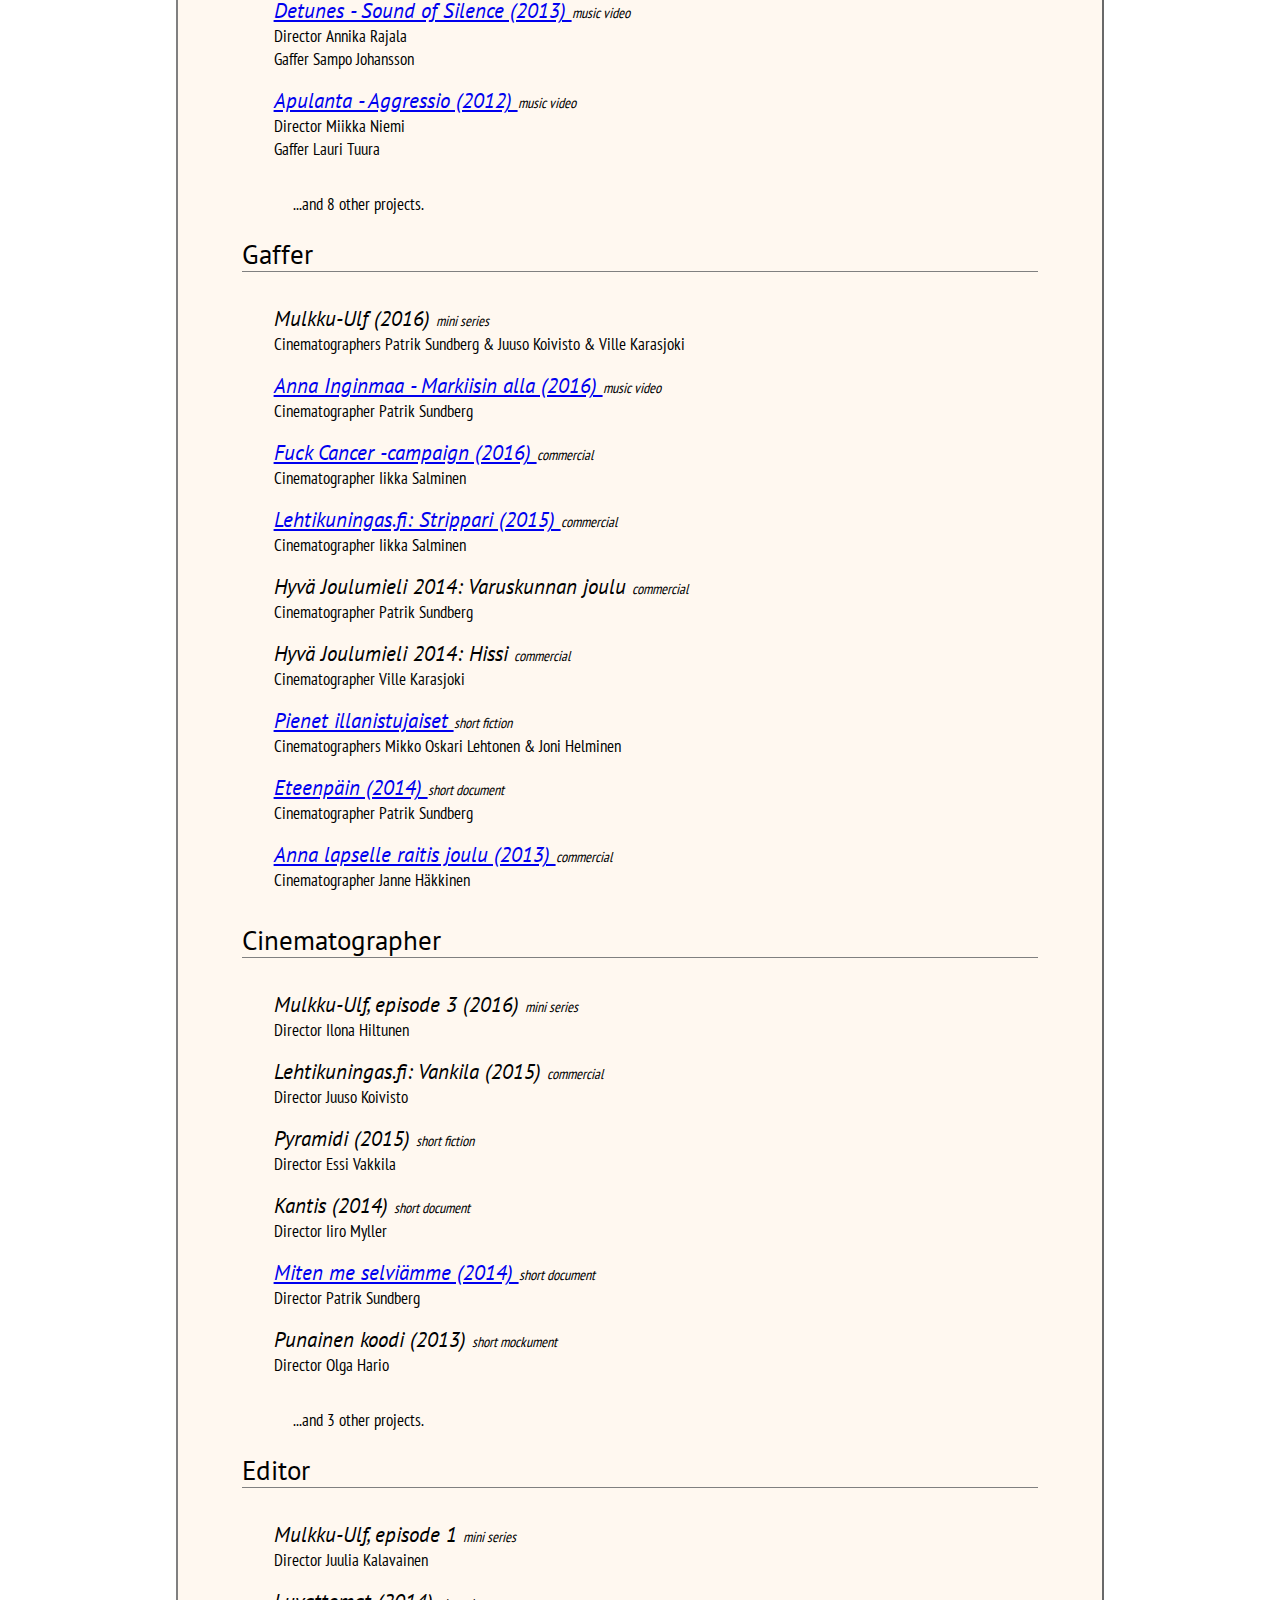
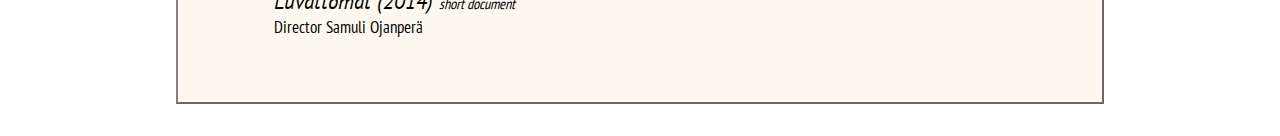
==== commit cd197c35: "sanavalinta" ====
--- a/index.html
+++ b/index.html
@@ -41,7 +41,7 @@
 
 <p>Working with lights is my passion. I want so see as much as possible and I'm constantly seeking for opportunities to travel and learn.</p>
 
-<p>The first time I got involved on professional movie making, was while being a trainee on a Finnish movie lighting equipment rental house <i>Valofirma</i> in 2011. There I learned the basics of the industry, and it led me to assist gaffers on several short films, commercials, etc. After that I've been working on varied productions in Finland and abroad.</p>
+<p>The first time I got involved on professional movie making, was while being a trainee on a Finnish movie lighting equipment rental house <i>Valofirma</i> in 2011. There I learned the basics of the industry, and it led me to assist gaffers on several short films, commercials, etc. After that I've been working on many kinds of productions in Finland and abroad.</p>
 
 
 <h2>Assistant lighting technician</h2>
@@ -55,22 +55,22 @@
 </li>
 
 <li>
-<cite><a href="www.imdb.com/title/tt2402137/">Legends, season 2, episodes 2-8 (2015) </a></cite><small>tv series</small><br>
+<cite><a href="http://www.imdb.com/title/tt2402137/">Legends, season 2, episodes 2-8 (2015) </a></cite><small>tv series</small><br>
 Director Alrick Riley, Jon Jones & Jeff. T. Thomas<br>Gaffer Vaclav "Enzo" Cermak<br>
 </li>
 
 <li>
-<cite><a href="www.imdb.com/title/tt5284010/">Mersusta seuraava (2015) </a></cite><small>short fiction</small><br>
+<cite><a href="http://www.imdb.com/title/tt5284010/">Mersusta seuraava (2015) </a></cite><small>short fiction</small><br>
 Director Reetta Aalto<br>Gaffer Tomi Lakonen<br>
 </li>
 
 <li>
-<cite><a href="www.imdb.com/title/tt3833748/">Nuotin vierestä (2014) </a></cite><small>full length fiction</small><br>
+<cite><a href="http://www.imdb.com/title/tt3833748/">Nuotin vierestä (2014) </a></cite><small>full length fiction</small><br>
 Director Lauri Nurkse<br>Gaffer Tomi Lakonen<br>
 </li>
 
 <li>
-<cite><a href="www.imdb.com/title/tt4417864/">Naisen nimi (2014) </a></cite><small>short fiction</small><br>
+<cite><a href="http://www.imdb.com/title/tt4417864/">Naisen nimi (2014) </a></cite><small>short fiction</small><br>
 Director Tiina Lymi<br>Gaffer Tomi Lakonen<br>
 </li>
 
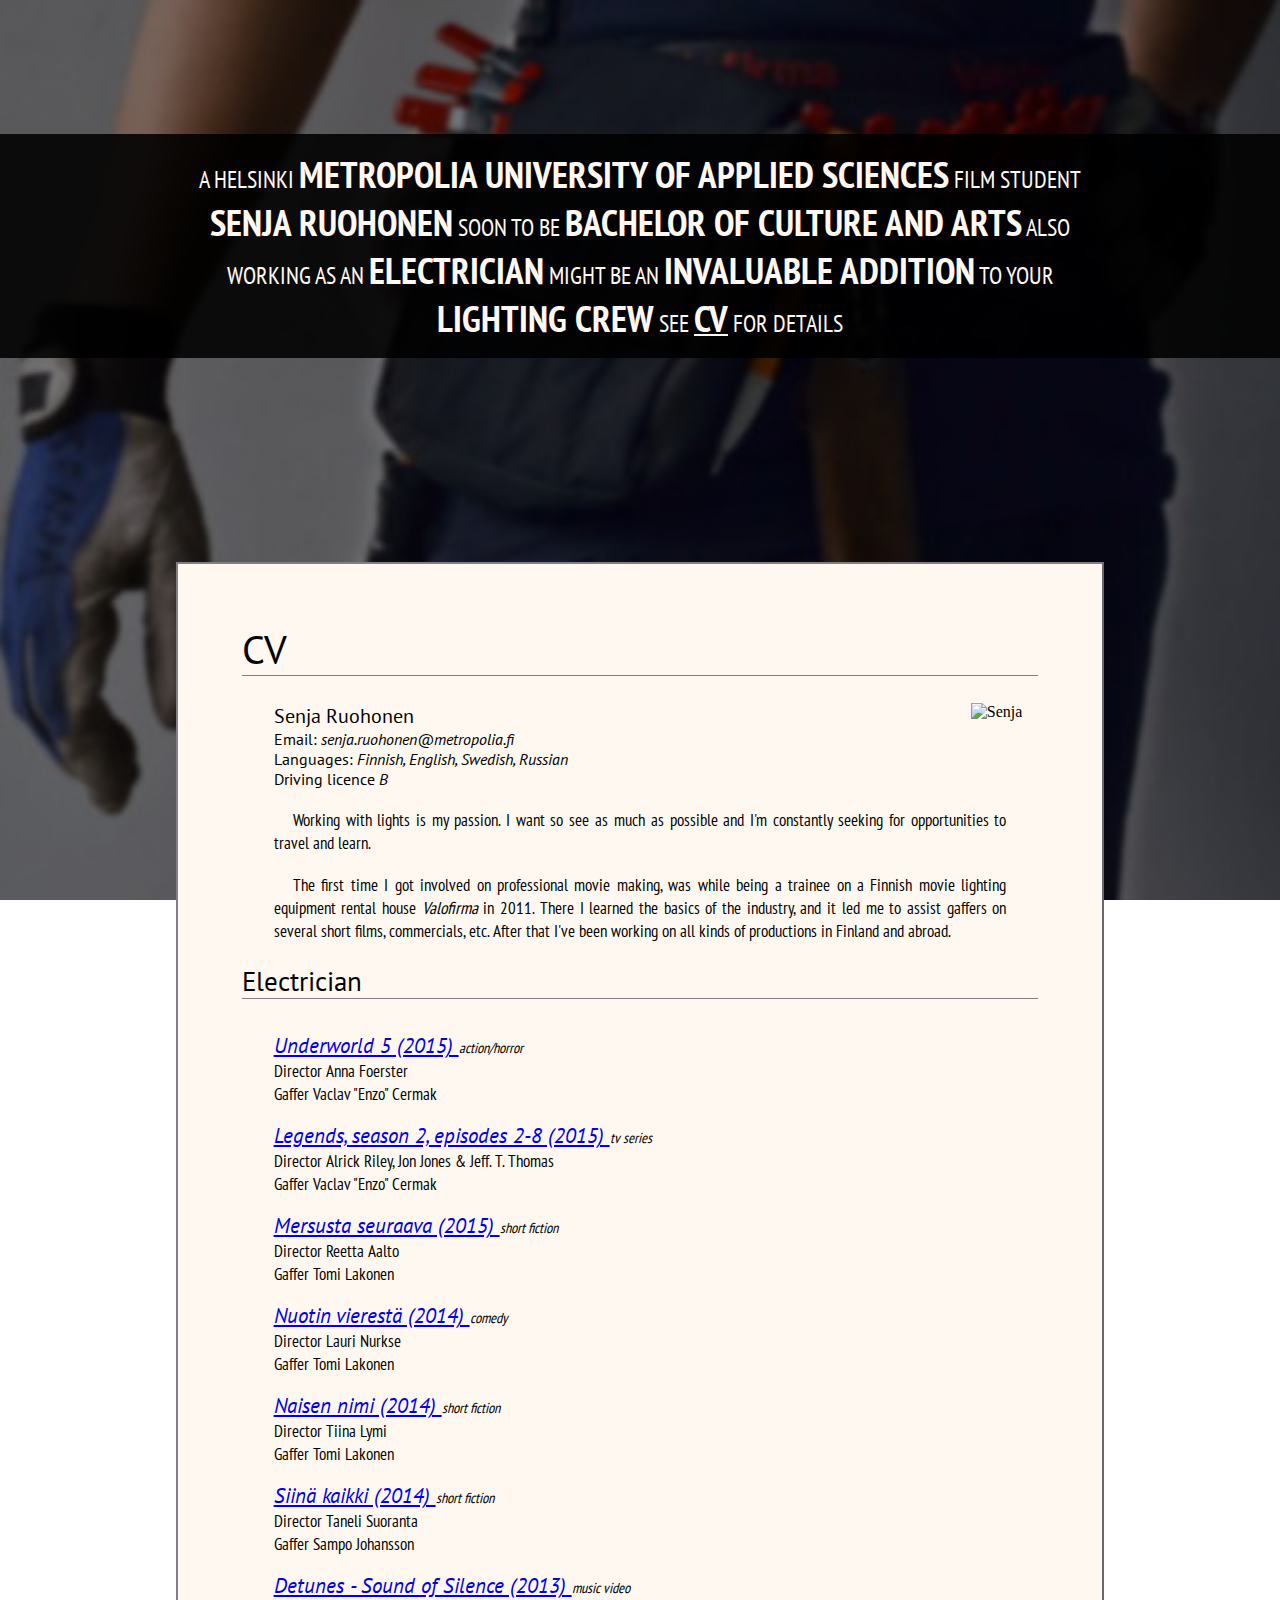
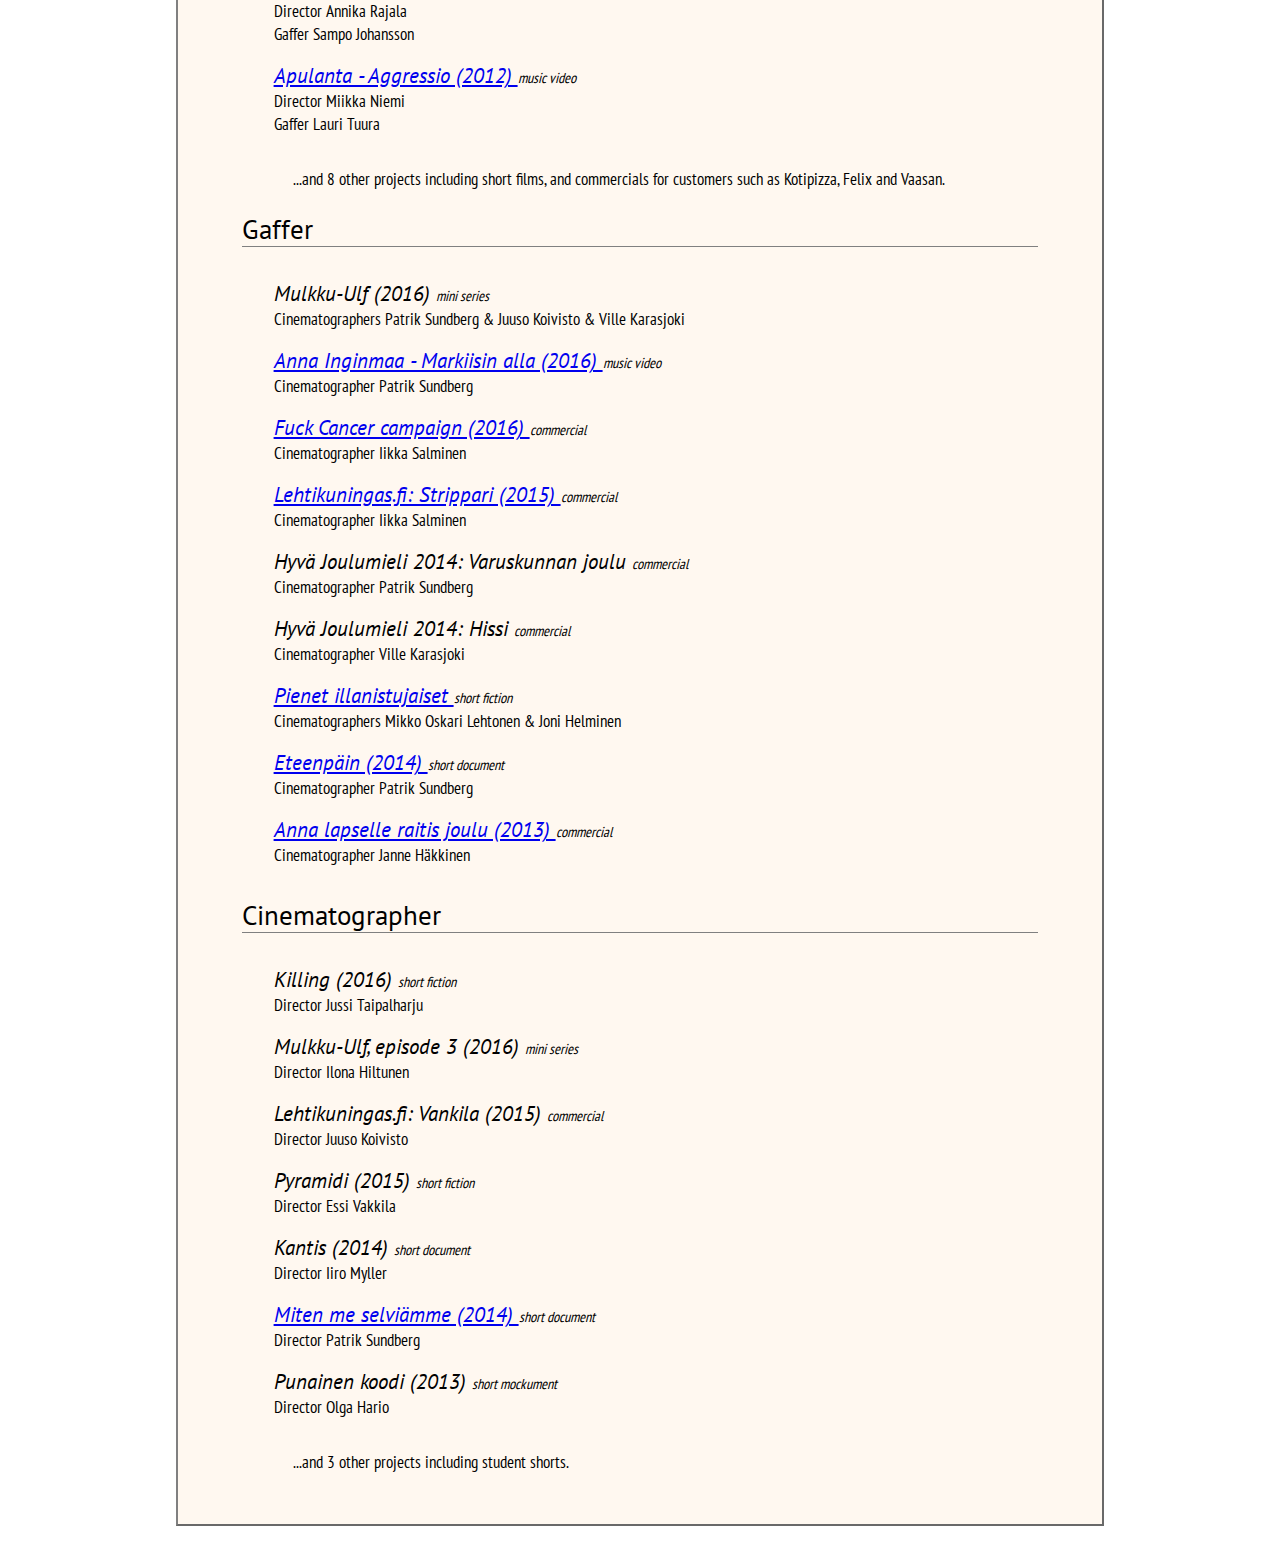
==== commit 91ebe88f: "päivityksiä taitoihin ja elokuviin" ====
--- a/index.html
+++ b/index.html
@@ -21,7 +21,7 @@
 
 <div id="cover"></div>
 
-<div id="banner"><p>A HELSINKI <em>METROPOLIA UNIVERSITY OF APPLIED SCIENCES</em> FILM STUDENT <em>SENJA RUOHONEN</em> SOON TO BE <em>BACHELOR OF CULTURE AND ARTS</em> ALSO WORKING AS AN <em>ASSISTANT LIGHTING TECHNICIAN</em> MIGHT BE AN <em>INVALUABLE ADDITION</em> TO YOUR <em>LIGHTING CREW</em> SEE <a href="#cv"><em>CV</em></a> FOR DETAILS</p></div>
+<div id="banner"><p>A HELSINKI <em>METROPOLIA UNIVERSITY OF APPLIED SCIENCES</em> FILM STUDENT <em>SENJA RUOHONEN</em> SOON TO BE <em>BACHELOR OF CULTURE AND ARTS</em> ALSO WORKING AS AN <em>ELECTRICIAN</em> MIGHT BE AN <em>INVALUABLE ADDITION</em> TO YOUR <em>LIGHTING CREW</em> SEE <a href="#cv"><em>CV</em></a> FOR DETAILS</p></div>
 
 </div>
 
@@ -36,17 +36,18 @@
 <address>
 <strong>Senja Ruohonen</strong><br>
 Email: <i>senja.ruohonen&#64;metropolia&#46;fi</i><br>
-Languages: <i>Finnish, English, Swedish, Russian</i>
+Languages: <i>Finnish, English, Swedish, Russian</i><br>
+Driving licence<i> B</i>
+
 </address>
 
 <p>Working with lights is my passion. I want so see as much as possible and I'm constantly seeking for opportunities to travel and learn.</p>
 
-<p>The first time I got involved on professional movie making, was while being a trainee on a Finnish movie lighting equipment rental house <i>Valofirma</i> in 2011. There I learned the basics of the industry, and it led me to assist gaffers on several short films, commercials, etc. After that I've been working on many kinds of productions in Finland and abroad.</p>
-
-
-<h2>Assistant lighting technician</h2>
-
-<p>On these projects Senja’s title has varied from “lighting technician” to “trainee”.</p>
+<p>The first time I got involved on professional movie making, was while being a trainee on a Finnish movie lighting equipment rental house <i>Valofirma</i> in 2011. There I learned the basics of the industry, and it led me to assist gaffers on several short films, commercials, etc. After that I've been working on all kinds of productions in Finland and abroad.</p>
+
+
+<h2>Electrician</h2>
+
 <ul>
 
 <li>
@@ -65,7 +66,7 @@
 </li>
 
 <li>
-<cite><a href="http://www.imdb.com/title/tt3833748/">Nuotin vierestä (2014) </a></cite><small>full length fiction</small><br>
+<cite><a href="http://www.imdb.com/title/tt3833748/">Nuotin vierestä (2014) </a></cite><small>comedy</small><br>
 Director Lauri Nurkse<br>Gaffer Tomi Lakonen<br>
 </li>
 
@@ -90,15 +91,14 @@
 </li>
 
 </ul>
-
-<p>...and 8 other projects.</p>
+<p>...and 8 other projects including short films, and commercials for customers such as Kotipizza, Felix and Vaasan.</p>
 
 <!--
 Ödeö (2015)
 Maailman paras isä (2015)
 Sormi (2014)
 Hyvä Joulumieli: Sheriffi (2013)
-The Boy Who Was Afraid of Nothing (2012) foo
+The Boy Who Was Afraid of Nothing (2012) 
 Vaasan (mainos)
 Felix (mainos)
 Kotipizza (mainos)
@@ -121,7 +121,7 @@
 
 
 <li>
-<cite><a href="https://vimeo.com/165262236">Fuck Cancer -campaign (2016) </a></cite><small>commercial</small><br>
+<cite><a href="https://vimeo.com/165262236">Fuck Cancer campaign (2016) </a></cite><small>commercial</small><br>
 Cinematographer Iikka Salminen<br>
 </li>
 <!-- #990000 -->
@@ -163,6 +163,11 @@
 <ul>
 
 <li>
+<cite>Killing (2016) </cite><small>short fiction</small><br>
+Director Jussi Taipalharju<br>
+</li>
+
+<li>
 <cite>Mulkku-Ulf, episode 3 (2016) </cite><small>mini series</small><br>
 Director Ilona Hiltunen<br>
 </li>
@@ -195,7 +200,7 @@
 
 </ul>
 
-<p>...and 3 other projects.</p>
+<p>...and 3 other projects including student shorts.</p>
 
 <!--
 Tyhjä syli (2011)
@@ -203,19 +208,6 @@
 Veronika (2010)
 -->
 
-<h2>Editor</h2>
-
-<ul>
-
-<li>
-<cite>Mulkku-Ulf, episode 1 </cite><small>mini series</small><br>
-Director Juulia Kalavainen<br>
-</li>
-
-<li>
-<cite>Luvattomat (2014) </cite><small>short document</small><br>
-Director Samuli Ojanperä<br>
-</li>
 
 </ul>
 
